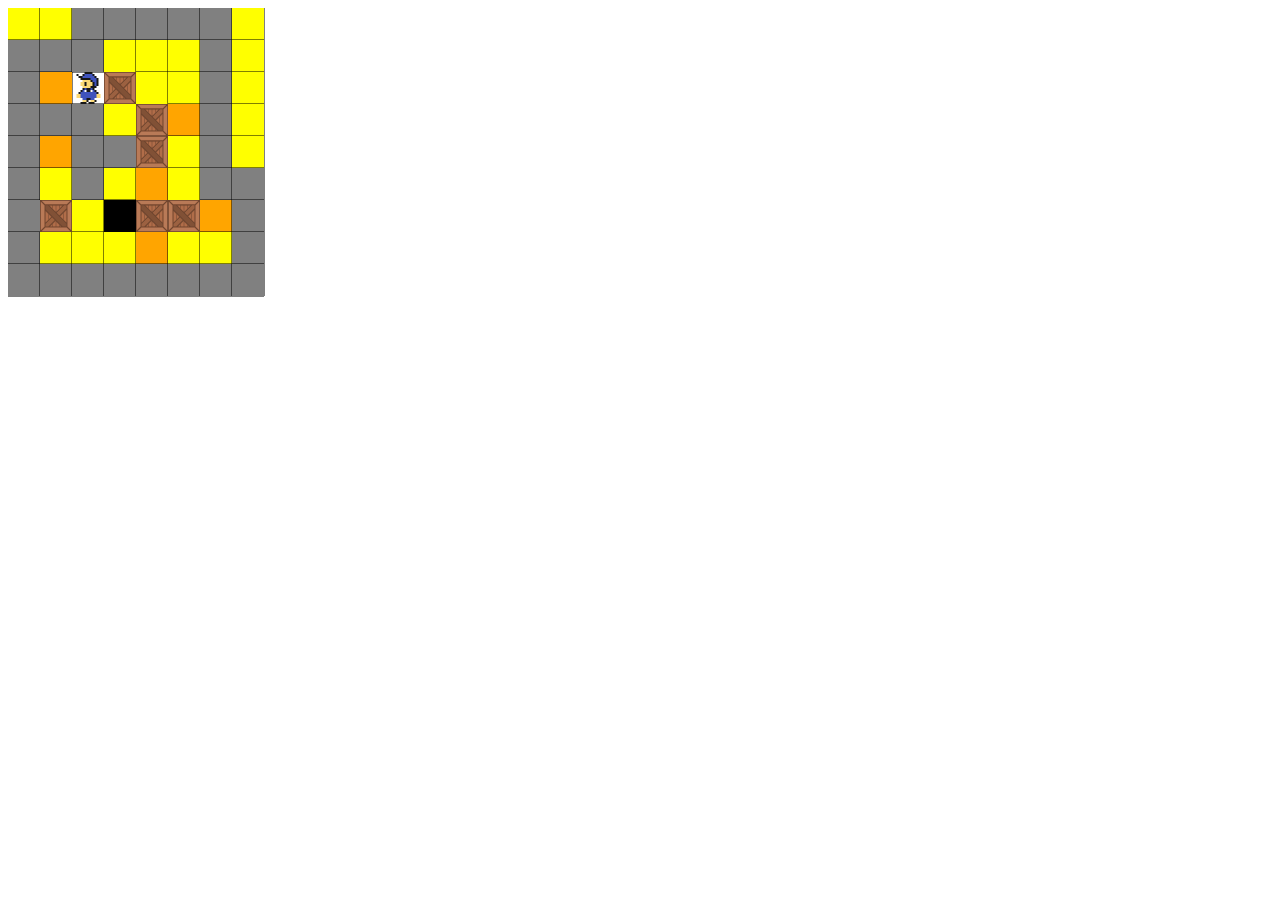
==== index.html @ 58d834ce "map and keys done" ====
<!DOCTYPE html>
<html lang="en">
<head>
    <meta charset="UTF-8">
    <meta name="viewport" content="width=device-width, initial-scale=1.0">
    <link rel="stylesheet" href="./css/style.css">
    <script src="https://ajax.googleapis.com/ajax/libs/jquery/3.7.1/jquery.min.js"></script>
    <script src="./js/sokoban.js" defer></script>
    <title>Sokoban</title>
</head>
<body>
    <canvas id="mycanvas" width="400px" height="400px"></canvas>
</body>
</html>
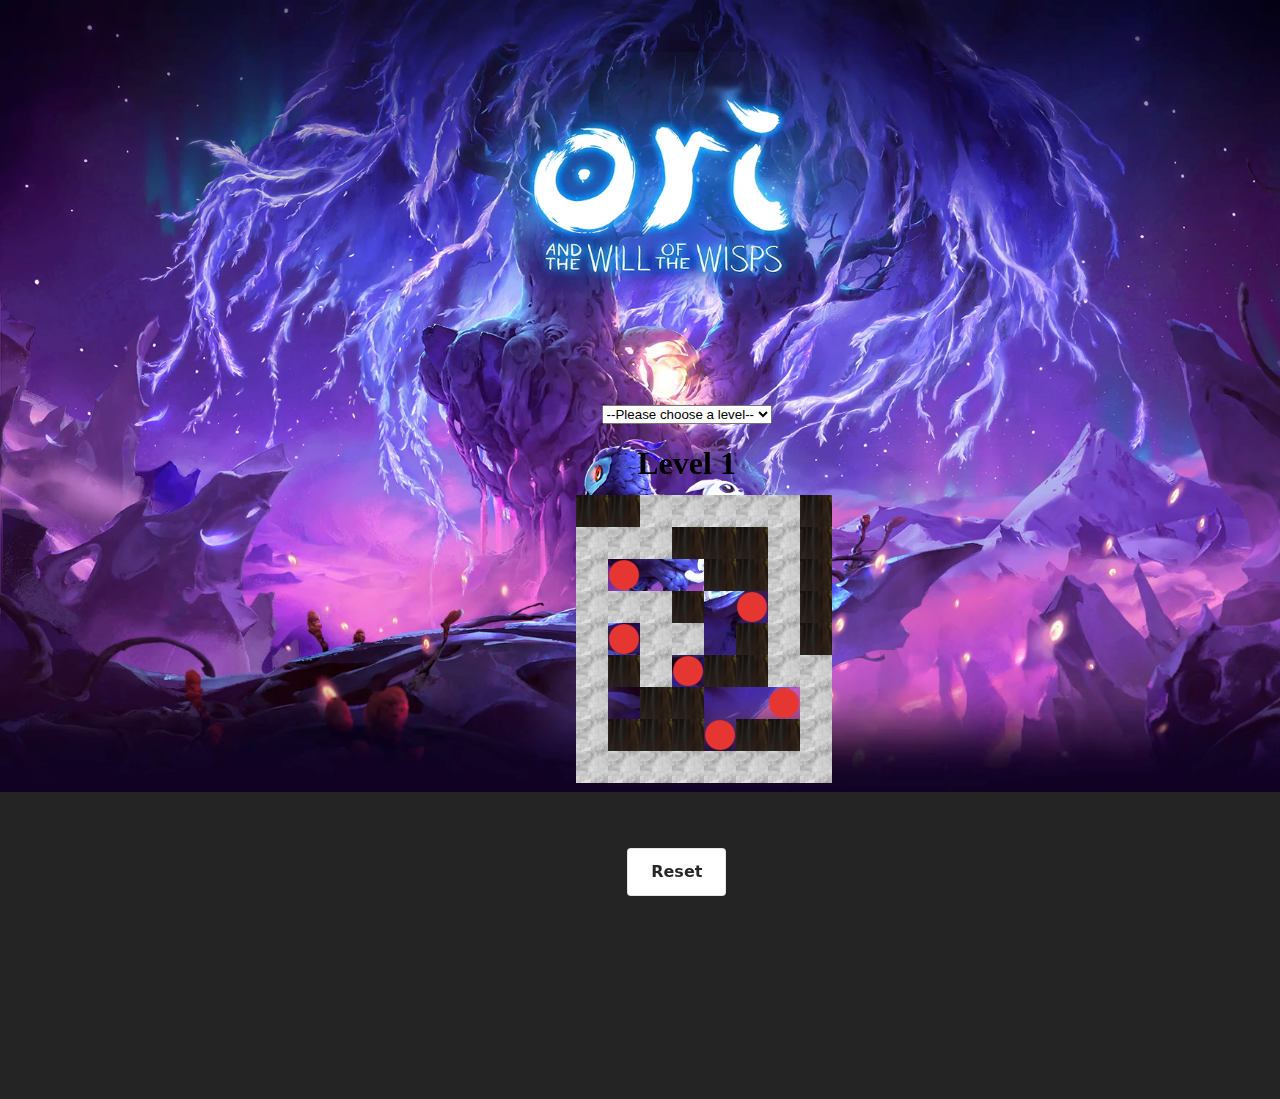
==== commit aabc3998: "project finished" ====
--- a/index.html
+++ b/index.html
@@ -3,12 +3,42 @@
 <head>
     <meta charset="UTF-8">
     <meta name="viewport" content="width=device-width, initial-scale=1.0">
+    <link rel="icon" type="image/x-icon" href="./images/Ori.png">
     <link rel="stylesheet" href="./css/style.css">
     <script src="https://ajax.googleapis.com/ajax/libs/jquery/3.7.1/jquery.min.js"></script>
     <script src="./js/sokoban.js" defer></script>
-    <title>Sokoban</title>
+    <title>Sokoban Lv1</title>
 </head>
 <body>
-    <canvas id="mycanvas" width="400px" height="400px"></canvas>
+    <img class="oribackground" src="./images/7cd8faf1-0c1c-4fde-9748-c2541943259b.png" alt="">
+    <div class="select">
+        <select onchange="subjects(this.value)" name="levels" id="level-select">
+            <option value="levels">--Please choose a level--</option>
+            <option id="lvOne" value="level_one">Level 2</option>
+            <option id="lvTwo" value="level_two">Level 3</option>
+        </select>
+        <a id="buttonGoTo" href=""></a>
+        <h1>Level 1</h1>
+    </div>
+    <div class="game">
+        <canvas id="mycanvas" width="800px" height="600px"></canvas>
+    </div>
+    <button class="reset" onclick="restartGame()">Reset</button>
+    <script>
+        $(document).ready(function() {
+            function handleLevelChange() {
+                var selectedLevel = $("#level-select").val();
+    
+                $("#goTo").remove();
+    
+                if (selectedLevel === "level_one") {
+                    $("#buttonGoTo").append("<a id='goTo' href='./index2.html'>Go to Level</a>")
+                } else if (selectedLevel === "level_two") {
+                    $("#buttonGoTo").append("<a id='goTo' href='./index3.html'>Go to Level</a>")
+                }
+            }
+            $("#level-select").on("change", handleLevelChange);
+        });
+    </script>
 </body>
 </html>--- a/css/style.css
+++ b/css/style.css
@@ -0,0 +1,95 @@
+.oribackground {
+    width: 110%;
+}
+
+body {
+    background-color: rgb(36, 36, 36);
+    color: white;
+    overflow: hidden;
+    margin: 0;
+}
+
+a {
+    color: black;
+    display: block;
+}
+
+.select {
+    position: absolute;
+    top: 45%;
+    left: 47%;
+    text-align: center;
+    color: black;
+    position: fixed;
+}
+
+.game {
+    position: absolute;
+    top: 55%;
+    left: 45%;
+    text-align: center;
+}
+
+.game2 {
+    position: absolute;
+    top: 55%;
+    left: 42%;
+    text-align: center;
+}
+
+.game3 {
+    position: absolute;
+    top: 55%;
+    left: 41%;
+    text-align: center;
+}
+
+.reset {
+    align-items: center;
+    background-color: #FFFFFF;
+    border: 1px solid rgba(0, 0, 0, 0.1);
+    border-radius: .25rem;
+    box-shadow: rgba(0, 0, 0, 0.02) 0 1px 3px 0;
+    box-sizing: border-box;
+    color: rgba(0, 0, 0, 0.85);
+    cursor: pointer;
+    display: inline-flex;
+    font-family: system-ui,-apple-system,system-ui,"Helvetica Neue",Helvetica,Arial,sans-serif;
+    font-size: 16px;
+    font-weight: 600;
+    justify-content: center;
+    line-height: 1.25;
+    margin: 0;
+    min-height: 3rem;
+    padding: calc(.875rem - 1px) calc(1.5rem - 1px);
+    position: relative;
+    text-decoration: none;
+    transition: all 250ms;
+    user-select: none;
+    -webkit-user-select: none;
+    touch-action: manipulation;
+    vertical-align: baseline;
+    width: auto;
+    position: absolute;
+    bottom: 0.5%;
+    left: 49%;
+}
+
+.reset:hover,
+.reset:focus {
+    border-color: rgba(0, 0, 0, 0.15);
+    box-shadow: rgba(0, 0, 0, 0.1) 0 4px 12px;
+    color: rgba(0, 0, 0, 0.65);
+}
+
+.reset:hover {
+    transform: translateY(-1px);
+}
+
+.reset:active {
+    background-color: #F0F0F1;
+    border-color: rgba(0, 0, 0, 0.15);
+    box-shadow: rgba(0, 0, 0, 0.06) 0 2px 4px;
+    color: rgba(0, 0, 0, 0.65);
+    transform: translateY(0);
+}